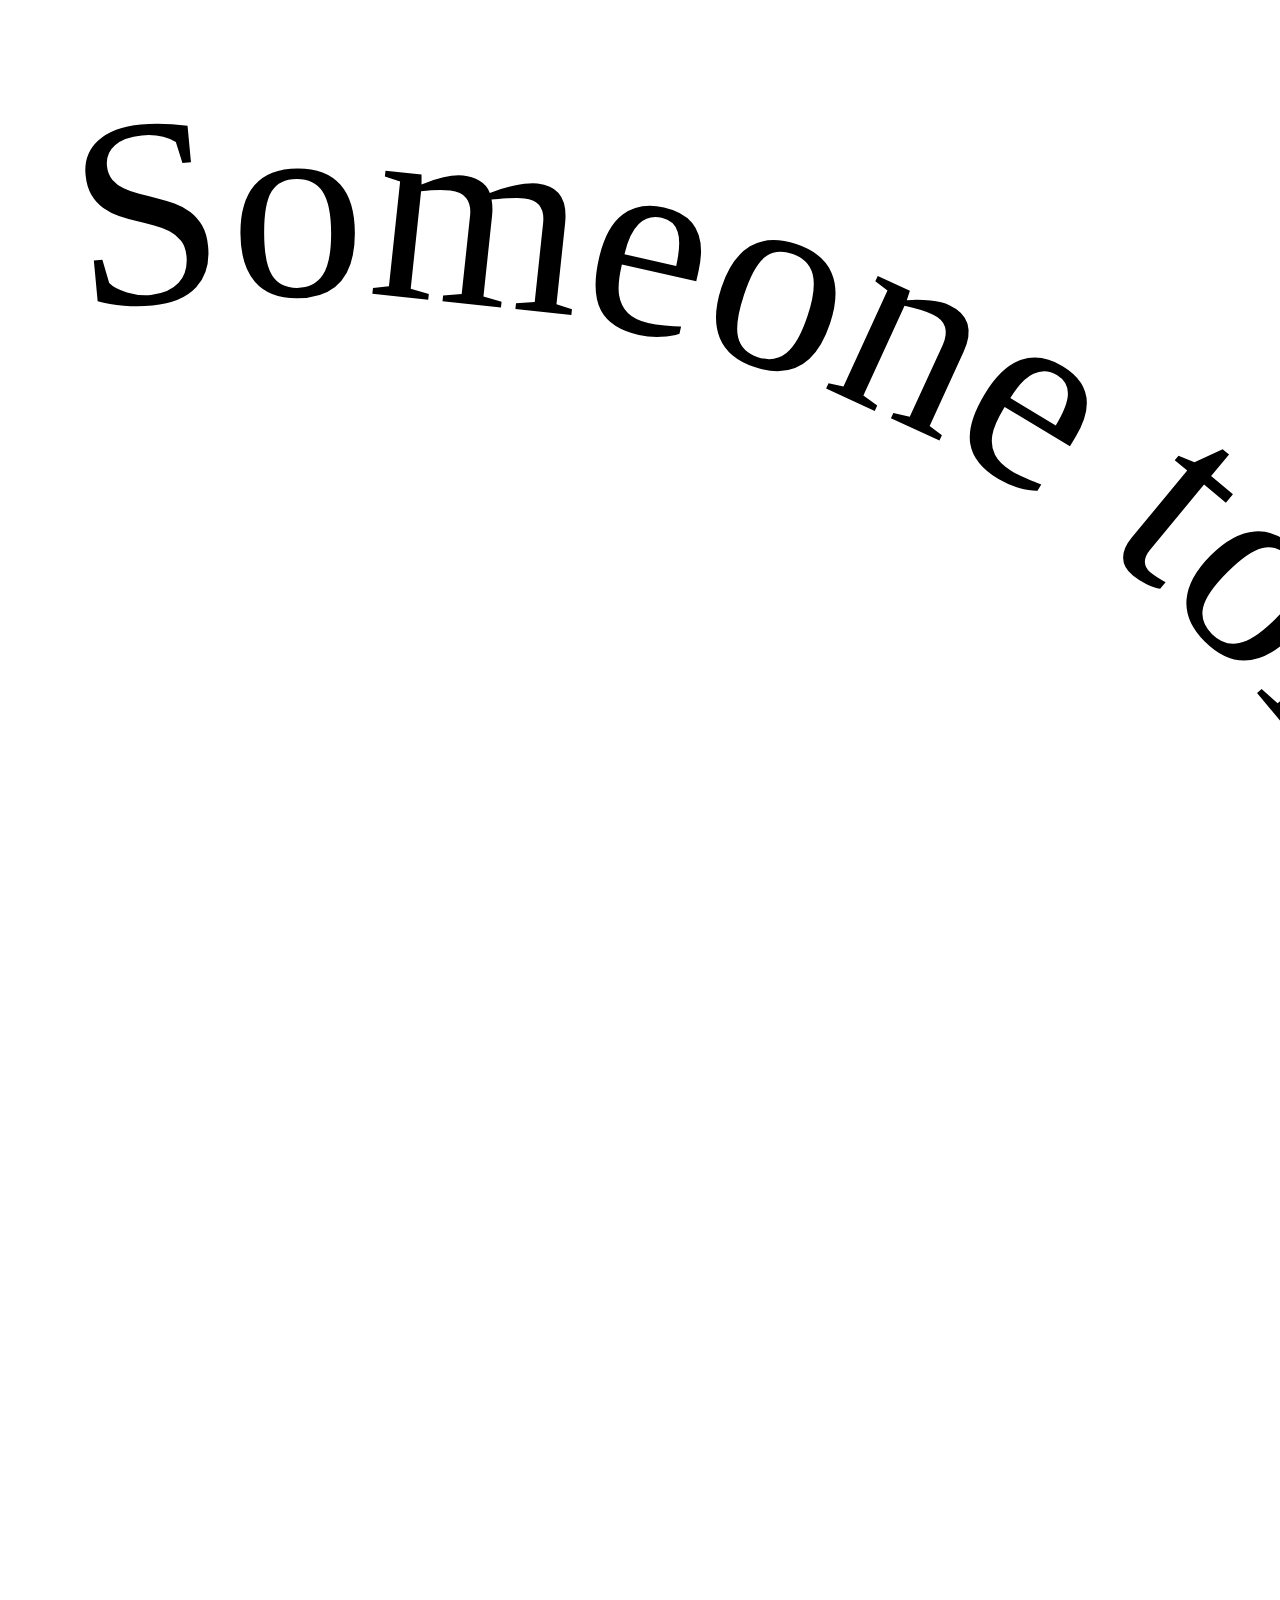
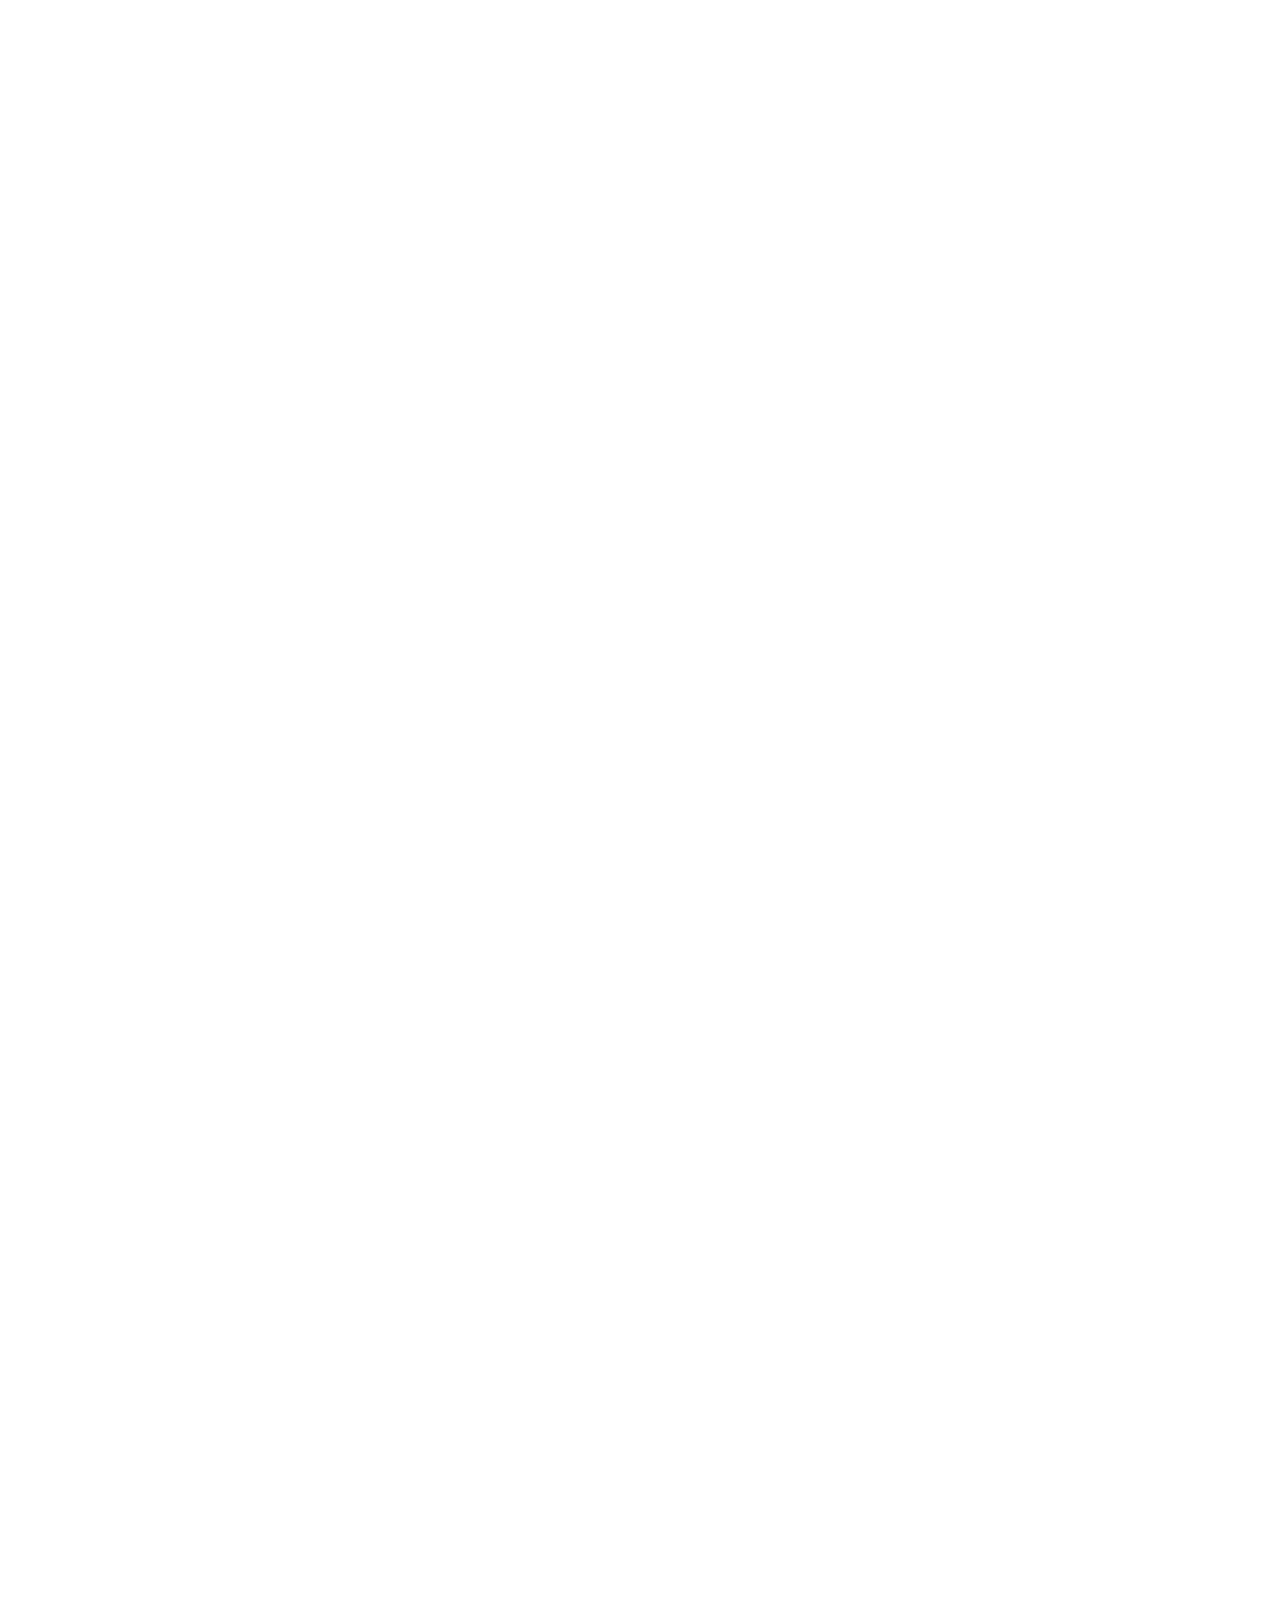
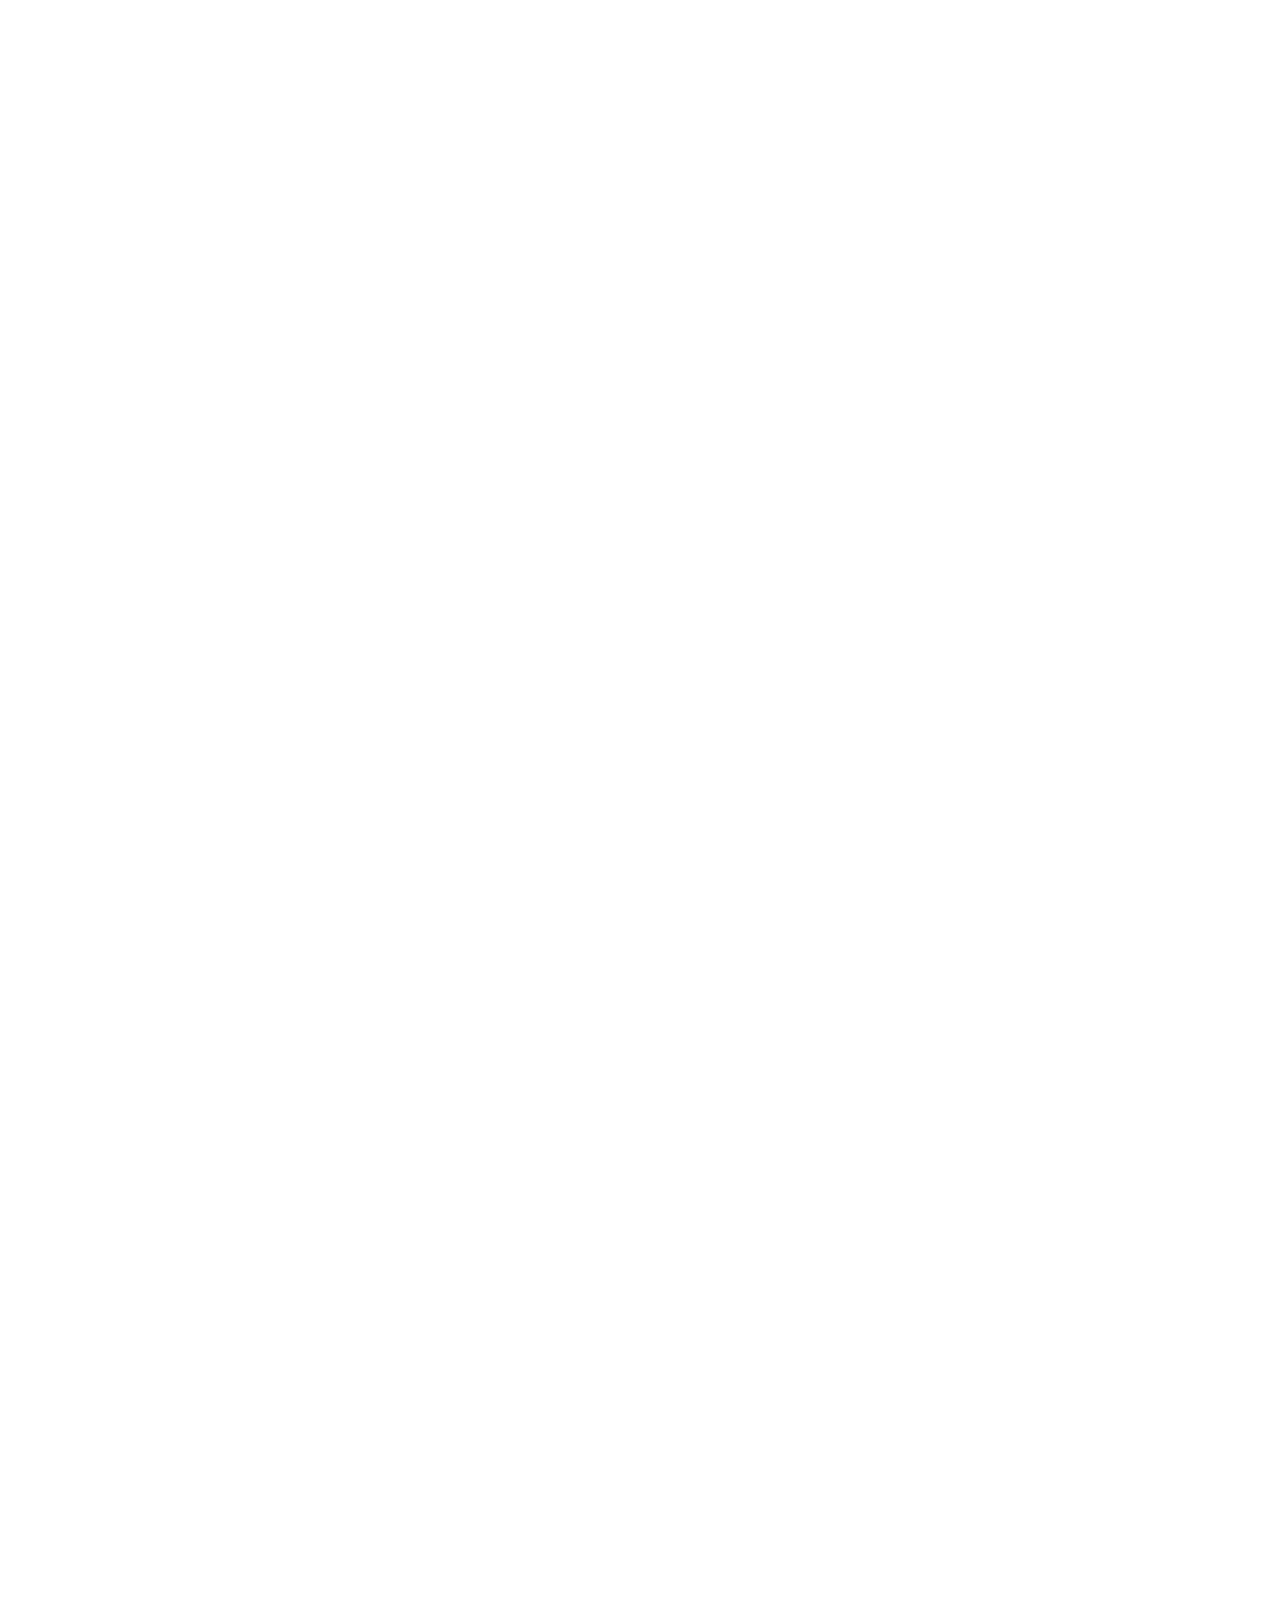
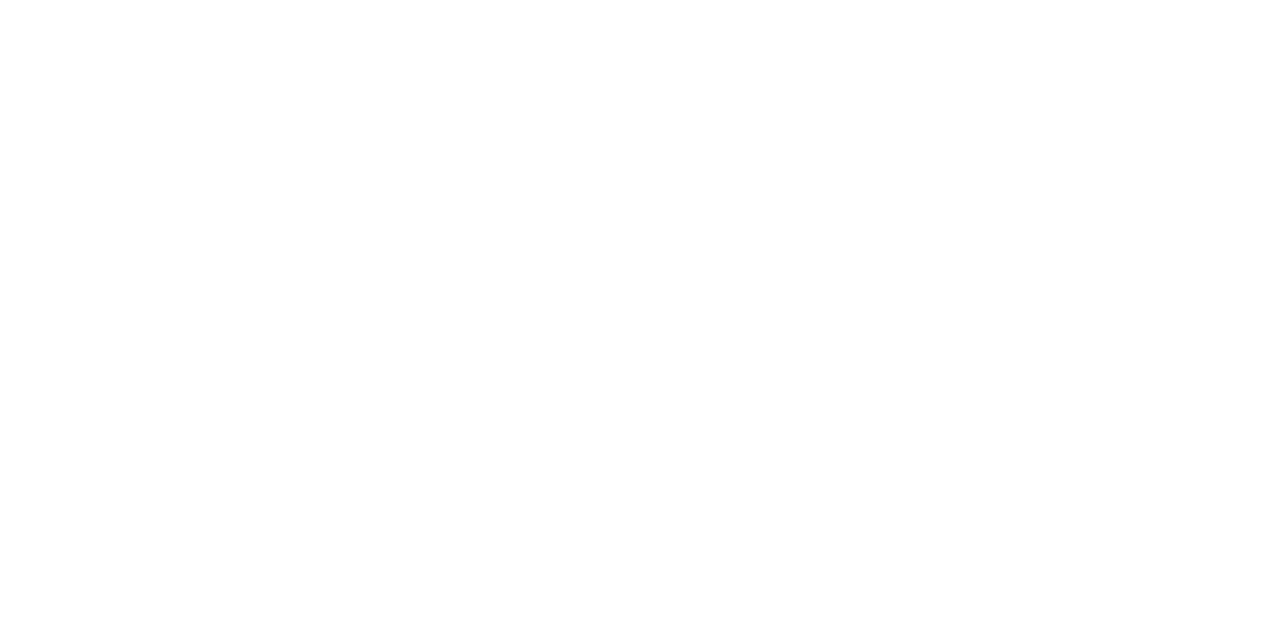
==== index.html @ 4423c78d "Initial Commit" ====
<!DOCTYPE html>
<html lang="en">
<head>
    <meta charset="UTF-8">
    <meta name="viewport" content="width=device-width, initial-scale=1.0">
    <title>Document</title>
    <link rel="stylesheet" href="style.css">
</head>
<svg id="text-container" viewBox="0 0 800 800" xmlns="http://www.w3.org/2000/svg" >
    <path id="text-curve" d="m1.13333,46.66666c0,0 154.66666,-36 216,106.66667c61.33333,142.66666 242.66666,117.33333 241.86667,276.00001c0.79999,1.33332 8.79999,135.99998 -175.20001,138.66665c-184,2.66667 26.66667,-280 320,-257.33333c293.33333,22.66667 221.33333,441.60001 221.33333,441.60001c0,0 -49.33333,175.73331 -28,195.73331c21.33333,20 80,89.33333 161.33333,-180c81.33333,-269.33333 -286.66666,-133.33333 -287.46665,-134.66665c0.79999,1.33332 -516.53334,238.66665 -760.53334,202.66665" style="fill:none;stroke:none;" />
    
     <!-- <line class="cursor" stroke-linecap="undefined" stroke-linejoin="undefined" id="svg_2" y2="85.13921" x2="50.98766" y1="15.72839" x1="50.98766" stroke="#000" fill="none"/>
        -->
        <text font-size="40">
            <textPath id="text-path" href="#text-curve" startOffset="200">
                Someone told me that love is 
                two people sharing diaries with each other,
                a chemical reaction, 
                the line joining yin and yang together,
                longing,
                changing alongside someone,
                when someone makes you iced coffee or picks up the dog's poop,
                nature and nurture, 
                making sacrifices,
                an energy that never dies,
                an action, 
                observation,
                understanding,
                doesn't always need to be said in words,
                when you're willing to do anything for someone,
                everything,
                unshakable loyalty,
                irrational,
                choosing to spend time with someone,
                a must be and must not be,
                empathy for yourself, 
                trying hard,
                a metaphysical limit,
                passing the spoon test,
                a feeling of immense joy,
                showing the entirety of yourself and trusting it and vice versa,
                feeling safe around someone,
                 |
            </textPath>

        </text>
    </svg>


<!-- <div class="scroll-container">
    <div class="centered-div">
        Someone told me that love is 
        two people sharing diaries with each other,
        a chemical reaction, 
        the line joining yin and yang together,
        longing,
        changing alongside someone,
        when someone makes you iced coffee or pick up the dog's poop,
        nature and nurture, 
        making sacrifices,
        an energy that never dies,
        an action,
        <span class="cursor"></span>
    </div>
</div> -->

<script src="script.js"></script>
</html>
---- style.css ----
.scroll-container {
    display: flex;
    align-items: center;    
    height: 95vh;  
    white-space: nowrap;      
}

/* .centered-div {
    font-size: 40px;
    padding: 20px;
    border-radius: 10px;
} */
/* .cursor {
    display: inline-block;
    width: 2px;
    height: 46px;
    background-color: black;
    margin-left: 5px;
    transform: translateY(-5px);
    animation: pulse 1s infinite;
    vertical-align: middle; 
} */


#text-container{
    width:600vh;
}

/* #text-curve{
    animation: pulse 5s infinite;
} */

html::-webkit-scrollbar {
    width: 20px;
  }
   
  html::-webkit-scrollbar-track {
    background: black;
    /* box-shadow: inset 0 0 6px rgba(0,0,0,0.3); */
    border: 3px solid black;
  }
   
  html::-webkit-scrollbar-thumb {
    background: white; 
    /* background: radial-gradient(white 10%, black 40%);*/
    border: 3px solid black;
  }
@keyframes pulse {
    0% {
        opacity: 1;
    }
    50% {
        opacity: 0;
    }
    100% {
        opacity: 1;
    }
}
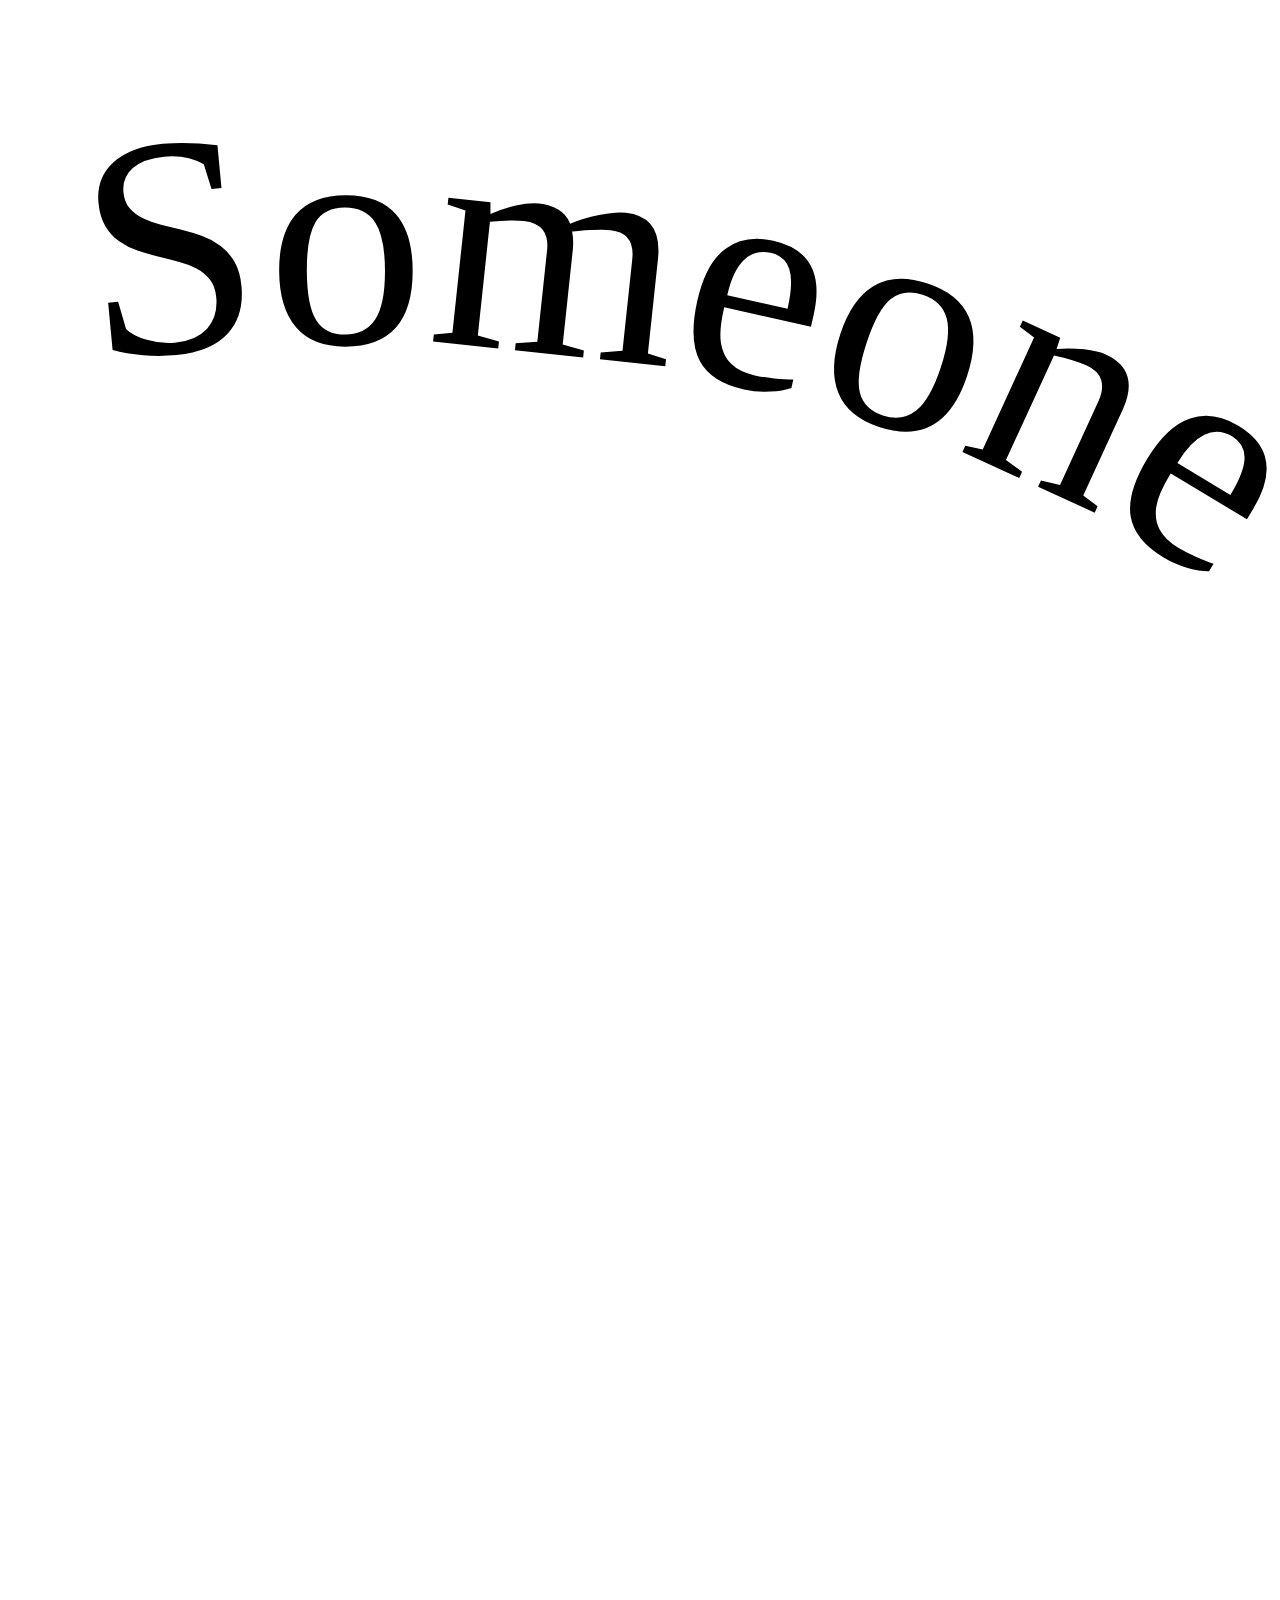
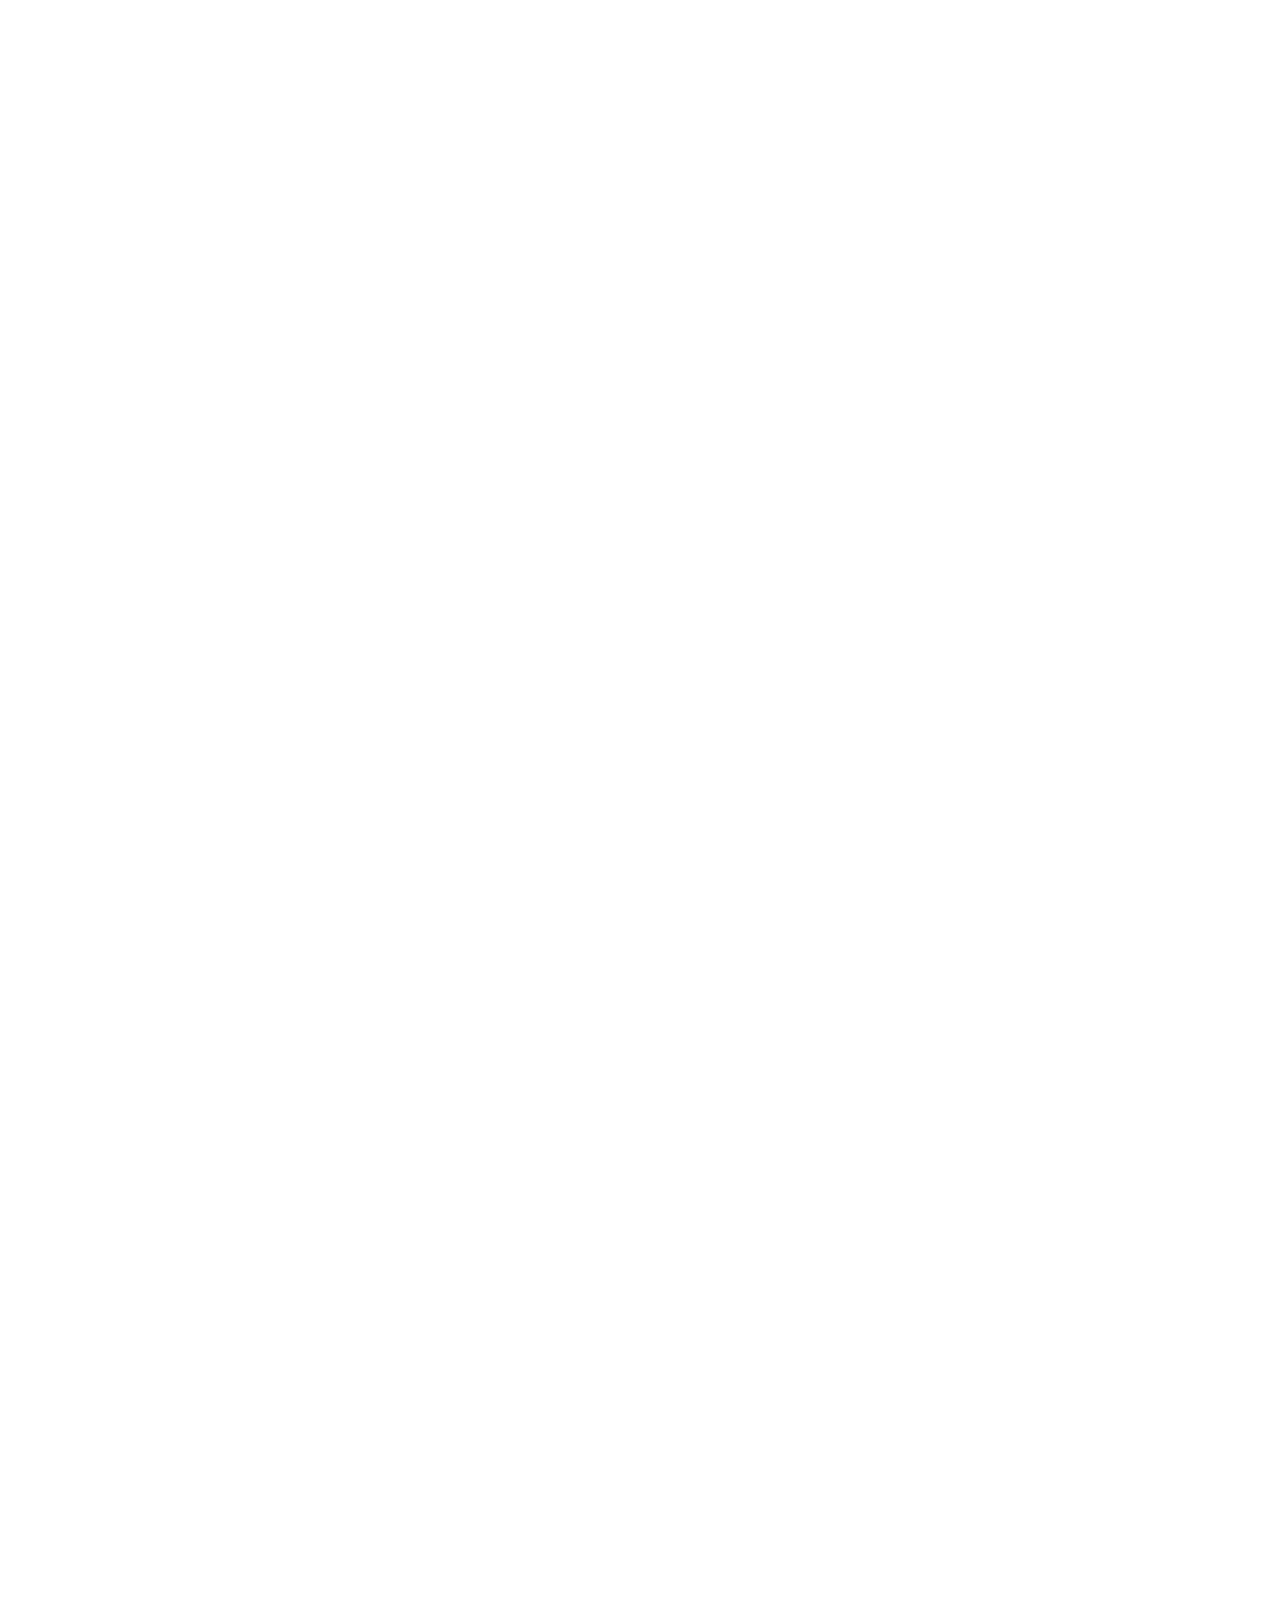
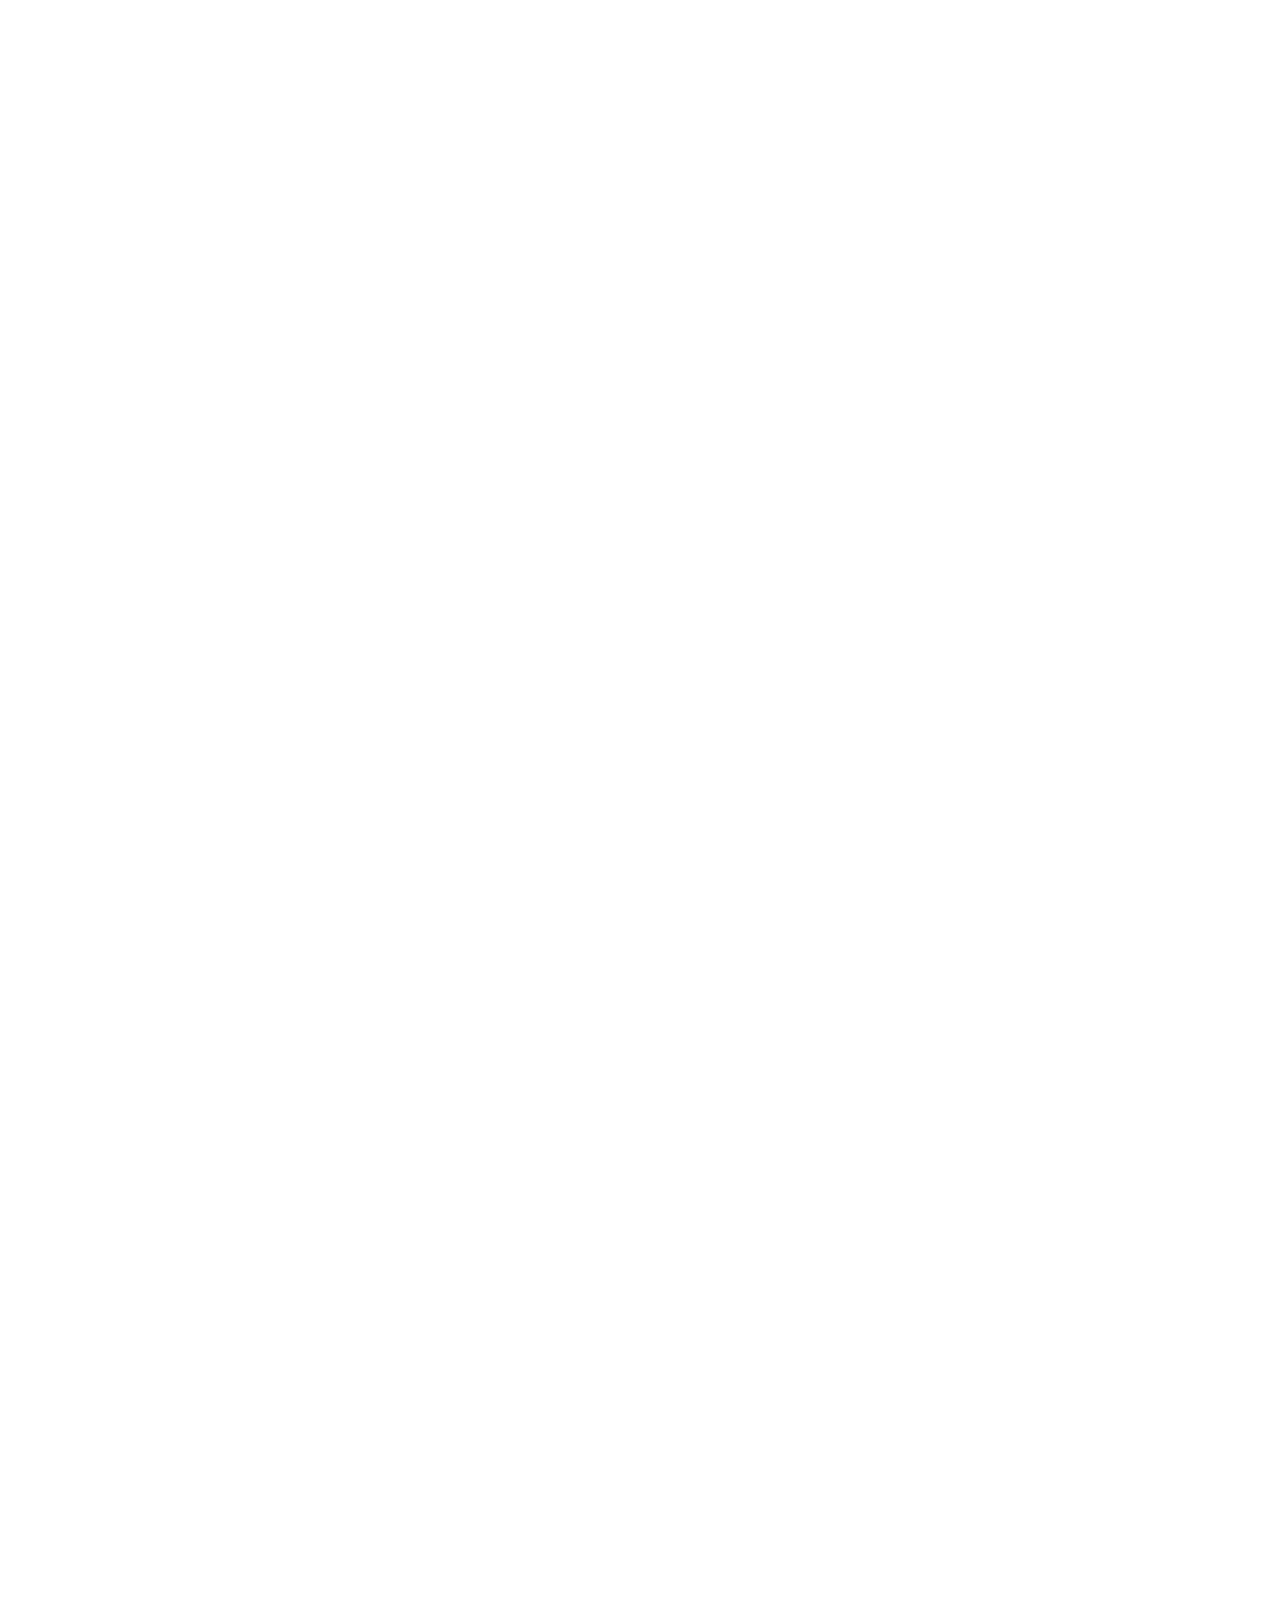
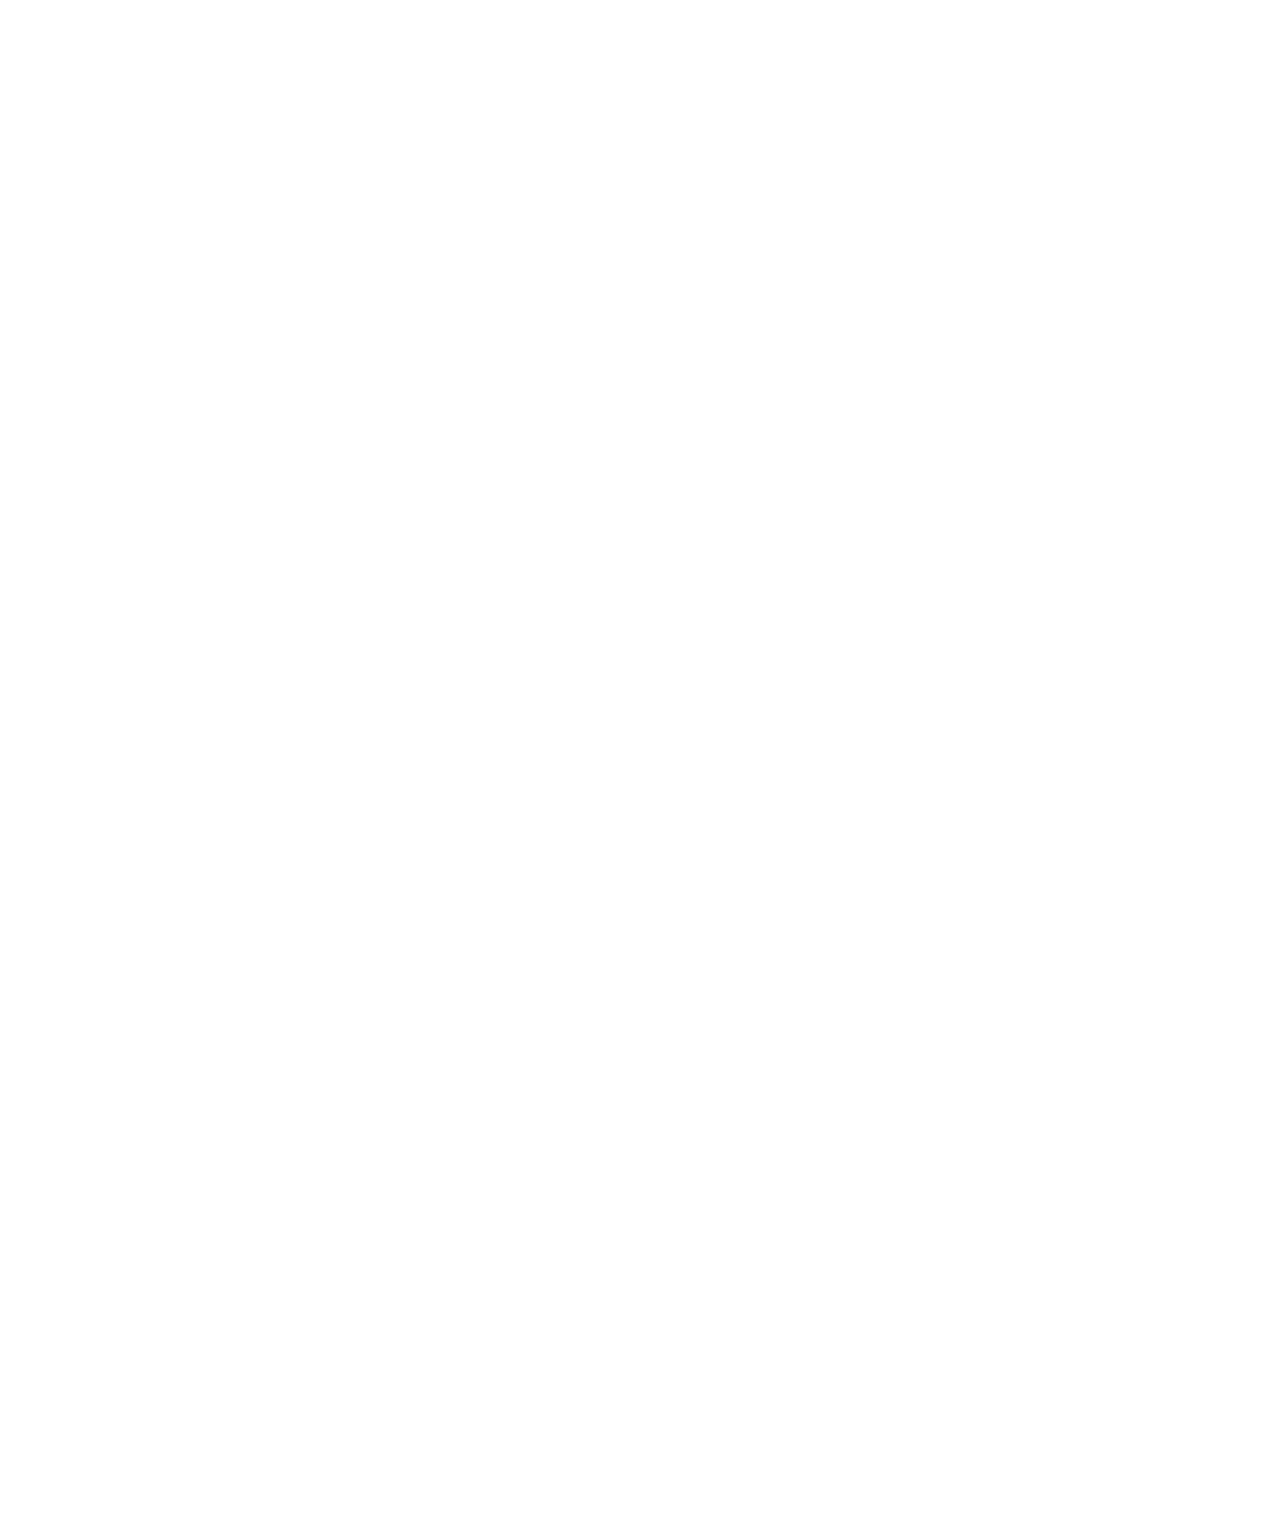
==== commit 404d47a6: "update and new pop-up page" ====
--- a/index.html
+++ b/index.html
@@ -3,9 +3,29 @@
 <head>
     <meta charset="UTF-8">
     <meta name="viewport" content="width=device-width, initial-scale=1.0">
-    <title>Document</title>
+    <title>SomeoneToldMeThatLoveIs</title>
     <link rel="stylesheet" href="style.css">
+    <script type="text/javascript">
+        window.onload = function() {
+            var width = 600;
+            var height = 500;
+            var left = (screen.width / 2) - (width / 2);
+            var top = (screen.height / 2) - (height / 2);
+    
+            window.open(
+                "pop-up.html",            
+                "SomeoneToldMeThatLoveIsAbout",          
+                "width=" + width +       
+                ",height=" + height +     
+                ",top=" + top +          
+                ",left=" + left +       
+                ",scrollbars=yes"         
+            );
+        };
+    </script>
+    
 </head>
+
 <svg id="text-container" viewBox="0 0 800 800" xmlns="http://www.w3.org/2000/svg" >
     <path id="text-curve" d="m1.13333,46.66666c0,0 154.66666,-36 216,106.66667c61.33333,142.66666 242.66666,117.33333 241.86667,276.00001c0.79999,1.33332 8.79999,135.99998 -175.20001,138.66665c-184,2.66667 26.66667,-280 320,-257.33333c293.33333,22.66667 221.33333,441.60001 221.33333,441.60001c0,0 -49.33333,175.73331 -28,195.73331c21.33333,20 80,89.33333 161.33333,-180c81.33333,-269.33333 -286.66666,-133.33333 -287.46665,-134.66665c0.79999,1.33332 -516.53334,238.66665 -760.53334,202.66665" style="fill:none;stroke:none;" />
     
@@ -40,6 +60,12 @@
                 a feeling of immense joy,
                 showing the entirety of yourself and trusting it and vice versa,
                 feeling safe around someone,
+                when you feel infinite,
+                unconditional under the condition it's received,
+                linked to presence,
+                an investment,
+                an infinite scroll,
+                between a medicine and a drug,
                  |
             </textPath>
 
--- a/style.css
+++ b/style.css
@@ -1,10 +1,10 @@
-
+/* 
 .scroll-container {
     display: flex;
     align-items: center;    
     height: 95vh;  
     white-space: nowrap;      
-}
+} */
 
 /* .centered-div {
     font-size: 40px;
@@ -23,8 +23,9 @@
 } */
 
 
+
 #text-container{
-    width:600vh;
+    width:700vh;
 }
 
 /* #text-curve{
@@ -46,6 +47,17 @@
     /* background: radial-gradient(white 10%, black 40%);*/
     border: 3px solid black;
   }
+
+
+
+
+.tooltip .tooltiptext {
+    top: -5px;
+    left: 105%;
+  }
+
+
+  
 @keyframes pulse {
     0% {
         opacity: 1;
